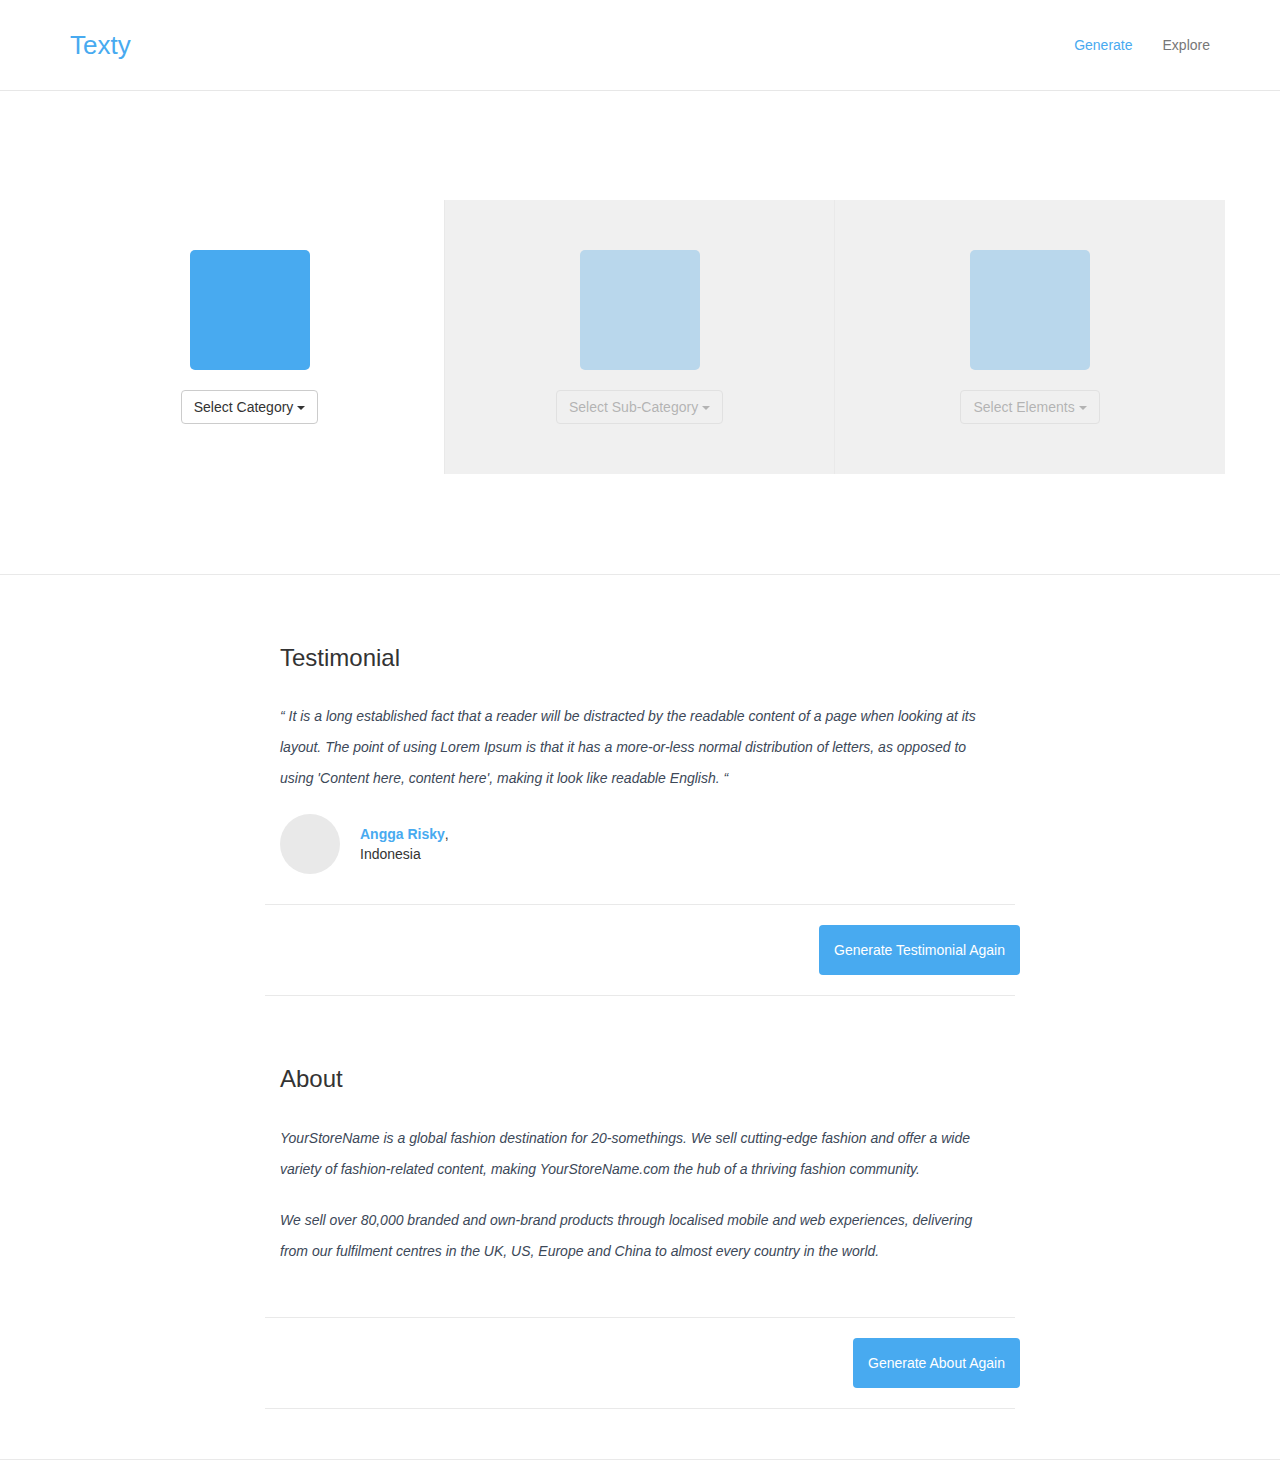
==== generate.html @ 6aca871b "First blood gan" ====
<!DOCTYPE html>
<html lang="en">

<head>

    <meta charset="utf-8">
    <meta http-equiv="X-UA-Compatible" content="IE=edge">
    <meta name="viewport" content="width=device-width, initial-scale=1">
    <meta name="description" content="">
    <meta name="author" content="">

    <title>Logo - Beautiful text content for your design</title>

    <!-- Bootstrap Core CSS -->
    <link href="css/bootstrap.min.css" rel="stylesheet">

    <!-- Custom CSS -->
    <link href="css/style.css" rel="stylesheet">

    <!-- HTML5 Shim and Respond.js IE8 support of HTML5 elements and media queries -->
    <!-- WARNING: Respond.js doesn't work if you view the page via file:// -->
    <!--[if lt IE 9]>
        <script src="https://oss.maxcdn.com/libs/html5shiv/3.7.0/html5shiv.js"></script>
        <script src="https://oss.maxcdn.com/libs/respond.js/1.4.2/respond.min.js"></script>
    <![endif]-->

</head>

<!-- The #page-top ID is part of the scrolling feature - the data-spy and data-target are part of the built-in Bootstrap scrollspy function -->

<body id="page-top" data-spy="scroll" data-target=".navbar-fixed-top">

    <!-- Navigation -->
    <nav class="navbar-me navbar navbar-default navbar-fixed-top" role="navigation">
        <div class="container">
            <div class="navbar-header page-scroll">
                <button type="button" class="navbar-toggle" data-toggle="collapse" data-target=".navbar-ex1-collapse">
                    <span class="sr-only">Toggle navigation</span>
                    <span class="icon-bar"></span>
                    <span class="icon-bar"></span>
                    <span class="icon-bar"></span>
                </button>
                <a class="navbar-brand page-scroll" href="index.html"><span class="blue-text">Texty</span></a>
            </div>

            <!-- Collect the nav links, forms, and other content for toggling -->
            <div class="collapse navbar-collapse navbar-ex1-collapse">
                <ul class="nav navbar-nav navbar-right">
                    <!-- Hidden li included to remove active class from about link when scrolled up past about section -->
                    <li class="hidden">
                        <a class="page-scroll" href="#page-top"></a>
                    </li>
                    <li>
                        <a href="generate.html"><span class="blue-text">Generate</span></a>
                    </li>
                    <li>
                        <a href="#">Explore</a>
                    </li>
                </ul>
            </div>
            <!-- /.navbar-collapse -->
        </div>
        <!-- /.container -->
    </nav>

    <!-- Filter Section -->
    <section id="filter" class="filter-section">
        <div class="container">
            <div class="row">
                <div class="col-lg-4 item">
                    <div class="icon">
                        <img src="" alt="">
                    </div>
                    <div class="dropdown">
                      <button class="btn btn-default dropdown-toggle" type="button" id="dropdownMenu1" data-toggle="dropdown" aria-haspopup="true" aria-expanded="true">
                        Select Category
                        <span class="caret"></span>
                      </button>
                      <ul class="dropdown-menu" aria-labelledby="dropdownMenu1">
                        <li><a href="#">E-Commerce</a></li>
                        <li><a href="#">News</a></li>
                        <li><a href="#">Personal</a></li>
                        <li><a href="#">E-Commerce</a></li>
                        <li><a href="#">News</a></li>
                        <li><a href="#">Personal</a></li>
                        <li><a href="#">E-Commerce</a></li>
                        <li><a href="#">News</a></li>
                        <li><a href="#">Personal</a></li>
                        <li><a href="#">E-Commerce</a></li>
                        <li><a href="#">News</a></li>
                        <li><a href="#">Personal</a></li>
                        <li><a href="#">E-Commerce</a></li>
                        <li><a href="#">News</a></li>
                        <li><a href="#">Personal</a></li>
                      </ul>
                    </div>
                </div>
                <div class="col-lg-4 item">
                    <div class="closed">
                    </div>
                    <div class="icon">
                        <img src="" alt="">
                    </div>
                    <div class="dropdown">
                      <button class="btn btn-default dropdown-toggle" type="button" id="dropdownMenu1" data-toggle="dropdown" aria-haspopup="true" aria-expanded="true">
                        Select Sub-Category
                        <span class="caret"></span>
                      </button>
                      <ul class="dropdown-menu" aria-labelledby="dropdownMenu1">
                        <li><a href="#">Furniture</a></li>
                        <li><a href="#">Fashion</a></li>
                        <li><a href="#">Garden</a></li>
                        <li><a href="#">Construction</a></li>
                        <li><a href="#">Furniture</a></li>
                        <li><a href="#">Fashion</a></li>
                        <li><a href="#">Garden</a></li>
                        <li><a href="#">Construction</a></li>
                        <li><a href="#">Furniture</a></li>
                        <li><a href="#">Fashion</a></li>
                        <li><a href="#">Garden</a></li>
                        <li><a href="#">Construction</a></li>
                        <li><a href="#">Furniture</a></li>
                        <li><a href="#">Fashion</a></li>
                        <li><a href="#">Garden</a></li>
                        <li><a href="#">Construction</a></li>
                      </ul>
                    </div>
                </div>
                <div class="col-lg-4 item">
                    <div class="closed">
                    </div>
                    <div class="icon">
                        <img src="" alt="">
                    </div>
                    <div class="dropdown">
                      <button class="btn btn-default dropdown-toggle" type="button" id="dropdownMenu1" data-toggle="dropdown" aria-haspopup="true" aria-expanded="true">
                        Select Elements
                        <span class="caret"></span>
                      </button>
                      <ul class="dropdown-menu" aria-labelledby="dropdownMenu1">
                        <li>
                            <div class="checkbox">
                              <label><input type="checkbox" value="">Testimonial</label>
                            </div>
                        </li>
                        <li>
                            <div class="checkbox">
                              <label><input type="checkbox" value="">Product</label>
                            </div>
                        </li>
                        <li>
                            <div class="checkbox">
                              <label><input type="checkbox" value="">About</label>
                            </div>
                        </li>
                        <li>
                            <div class="checkbox">
                              <label><input type="checkbox" value="">Testimonial</label>
                            </div>
                        </li>
                        <li>
                            <div class="checkbox">
                              <label><input type="checkbox" value="">Product</label>
                            </div>
                        </li>
                        <li>
                            <div class="checkbox">
                              <label><input type="checkbox" value="">About</label>
                            </div>
                        </li>
                        <li>
                            <div class="checkbox">
                              <label><input type="checkbox" value="">Testimonial</label>
                            </div>
                        </li>
                        <li>
                            <div class="checkbox">
                              <label><input type="checkbox" value="">Product</label>
                            </div>
                        </li>
                        <li>
                            <div class="checkbox">
                              <label><input type="checkbox" value="">About</label>
                            </div>
                        </li>
                      </ul>
                    </div>
                </div>
            </div>
        </div>
    </section>

    <!-- Result Section -->
    <section id="result" class="result-section">
        <div class="container">
            <div class="row item">
                <div class="col-lg-8 col-lg-offset-2">
                    <div class="col-lg-12">
                        <h3 class="sub-category">Testimonial</h3>
                        <p class="text-content">
                            “ It is a long established fact that a reader will be distracted by the readable content of a page when looking 
                            at its layout. The point of using Lorem Ipsum is that it has a more-or-less normal distribution of letters, 
                            as opposed to using 'Content here, content here', making it look like readable English. “ 
                        </p>
                    </div>
                    <div class="col-lg-12">
                        <div class="profile-pic">
                            
                        </div>
                        <div class="name">
                            <strong><span class="blue-text">Angga Risky</span></strong>,
                        </div>
                        <p>
                            Indonesia
                        </p>
                    </div>
                    <div class="action col-lg-12">
                        <a href="#" class="btn-generate pull-right btn btn-primary btn-first">
                            Generate Testimonial Again
                        </a>
                    </div>
                </div>
            </div>
            <div class="row item">
                <div class="col-lg-8 col-lg-offset-2">
                    <div class="col-lg-12">
                        <h3 class="sub-category">About</h3>
                        <p class="text-content">
                            YourStoreName is a global fashion destination for 20-somethings. We sell cutting-edge fashion and offer a wide variety of fashion-related content, making YourStoreName.com the hub of a thriving fashion community.
                        </p>
                        <p class="text-content">
                            We sell over 80,000 branded and own-brand products through localised mobile and web experiences, delivering from our fulfilment centres in the UK, US, Europe and China to almost every country in the world. 
                        </p>
                    </div>
                    <div class="action col-lg-12">
                        <a href="#" class="btn-generate pull-right btn btn-primary btn-first">
                            Generate About Again
                        </a>
                    </div>
                </div>
            </div>
        </div>
    </section>

    <!-- jQuery -->
    <script src="js/jquery.js"></script>

    <!-- Bootstrap Core JavaScript -->
    <script src="js/bootstrap.min.js"></script>

    <!-- Scrolling Nav JavaScript -->
    <script src="js/jquery.easing.min.js"></script>
    <script src="js/scrolling-nav.js"></script>

</body>

</html>
---- css/style.css ----
/*!
 * Start Bootstrap - Scrolling Nav (http://startbootstrap.com/)
 * Copyright 2013-2016 Start Bootstrap
 * Licensed under MIT (https://github.com/BlackrockDigital/startbootstrap/blob/gh-pages/LICENSE)
 */
.blue-text {
  color: #48AAF0; }

.black-text {
  color: #3C4858; }

.silver-text {
  color: #E9E9E9; }

.silver-dark-text {
  color: #8492A6; }

.white-text {
  color: #ffffff; }

body {
  width: 100%;
  height: 100%; }

html {
  width: 100%;
  height: 100%; }

@media (min-width: 767px) {
  .navbar {
    padding: 20px 0;
    -webkit-transition: background .5s ease-in-out,padding .5s ease-in-out;
    -moz-transition: background .5s ease-in-out,padding .5s ease-in-out;
    transition: background .5s ease-in-out,padding .5s ease-in-out; }

  .top-nav-collapse {
    padding: 0; } }
.navbar-me {
  background: white; }
  .navbar-me .navbar-brand {
    font-size: 26px; }

.btn-first {
  padding: 15px;
  background: #48AAF0;
  color: #ffffff;
  border: 0; }

.btn-second {
  color: #8492A6;
  text-decoration: underline; }

.intro-section {
  padding-top: 100px;
  padding-bottom: 40px;
  background: #fff; }
  .intro-section .header-title {
    line-height: 1.5;
    color: #3C4858;
    font-weight: normal;
    margin-bottom: 30px;
    margin-top: 150px; }

.filter-section {
  padding-top: 100px;
  padding-bottom: 100px; }
  .filter-section .item {
    padding-top: 50px;
    padding-bottom: 50px;
    border-right: 1px #E9E9E9 solid;
    text-align: center;
    margin-top: 100px; }
    .filter-section .item:nth-child(3) {
      border-right: 0; }
    .filter-section .item .title {
      color: #48AAF0;
      font-weight: normal; }
    .filter-section .item .icon {
      width: 120px;
      height: 120px;
      border-radius: 5px;
      background: #48AAF0;
      border: 0;
      margin: 0 auto;
      margin-bottom: 20px; }
    .filter-section .item .dropdown-menu {
      margin: 0 auto;
      margin-left: 28%;
      margin-top: 2%;
      height: 100px;
      overflow-y: scroll; }
      .filter-section .item .dropdown-menu .checkbox {
        margin-left: 10px; }
    .filter-section .item .closed {
      position: absolute;
      background: rgba(233, 233, 233, 0.7);
      width: 100%;
      height: 100%;
      z-index: 99;
      top: 0;
      left: 0; }

.result-section {
  padding-bottom: 50px;
  border-top: 1px solid #E9E9E9;
  border-bottom: 1px solid #E9E9E9; }
  .result-section .item {
    margin-top: 50px; }
    .result-section .item .text-content {
      line-height: 31px;
      color: #3C4858;
      font-style: italic;
      margin-bottom: 20px; }
    .result-section .item .profile-pic {
      width: 60px;
      height: 60px;
      background: #E9E9E9;
      border-radius: 100%;
      float: left;
      margin-right: 20px; }
    .result-section .item .name {
      margin-top: 10px; }
    .result-section .item .action {
      border-top: 1px solid #E9E9E9;
      border-bottom: 1px solid #E9E9E9;
      padding-top: 20px;
      padding-bottom: 20px;
      margin-top: 30px; }
      .result-section .item .action .btn-generate {
        margin-right: -20px; }
    .result-section .item .sub-category {
      margin-bottom: 30px; }

.sample-section {
  height: 100%;
  padding-top: 150px;
  text-align: center;
  background: #E9E9E9; }

/*# sourceMappingURL=style.css.map */
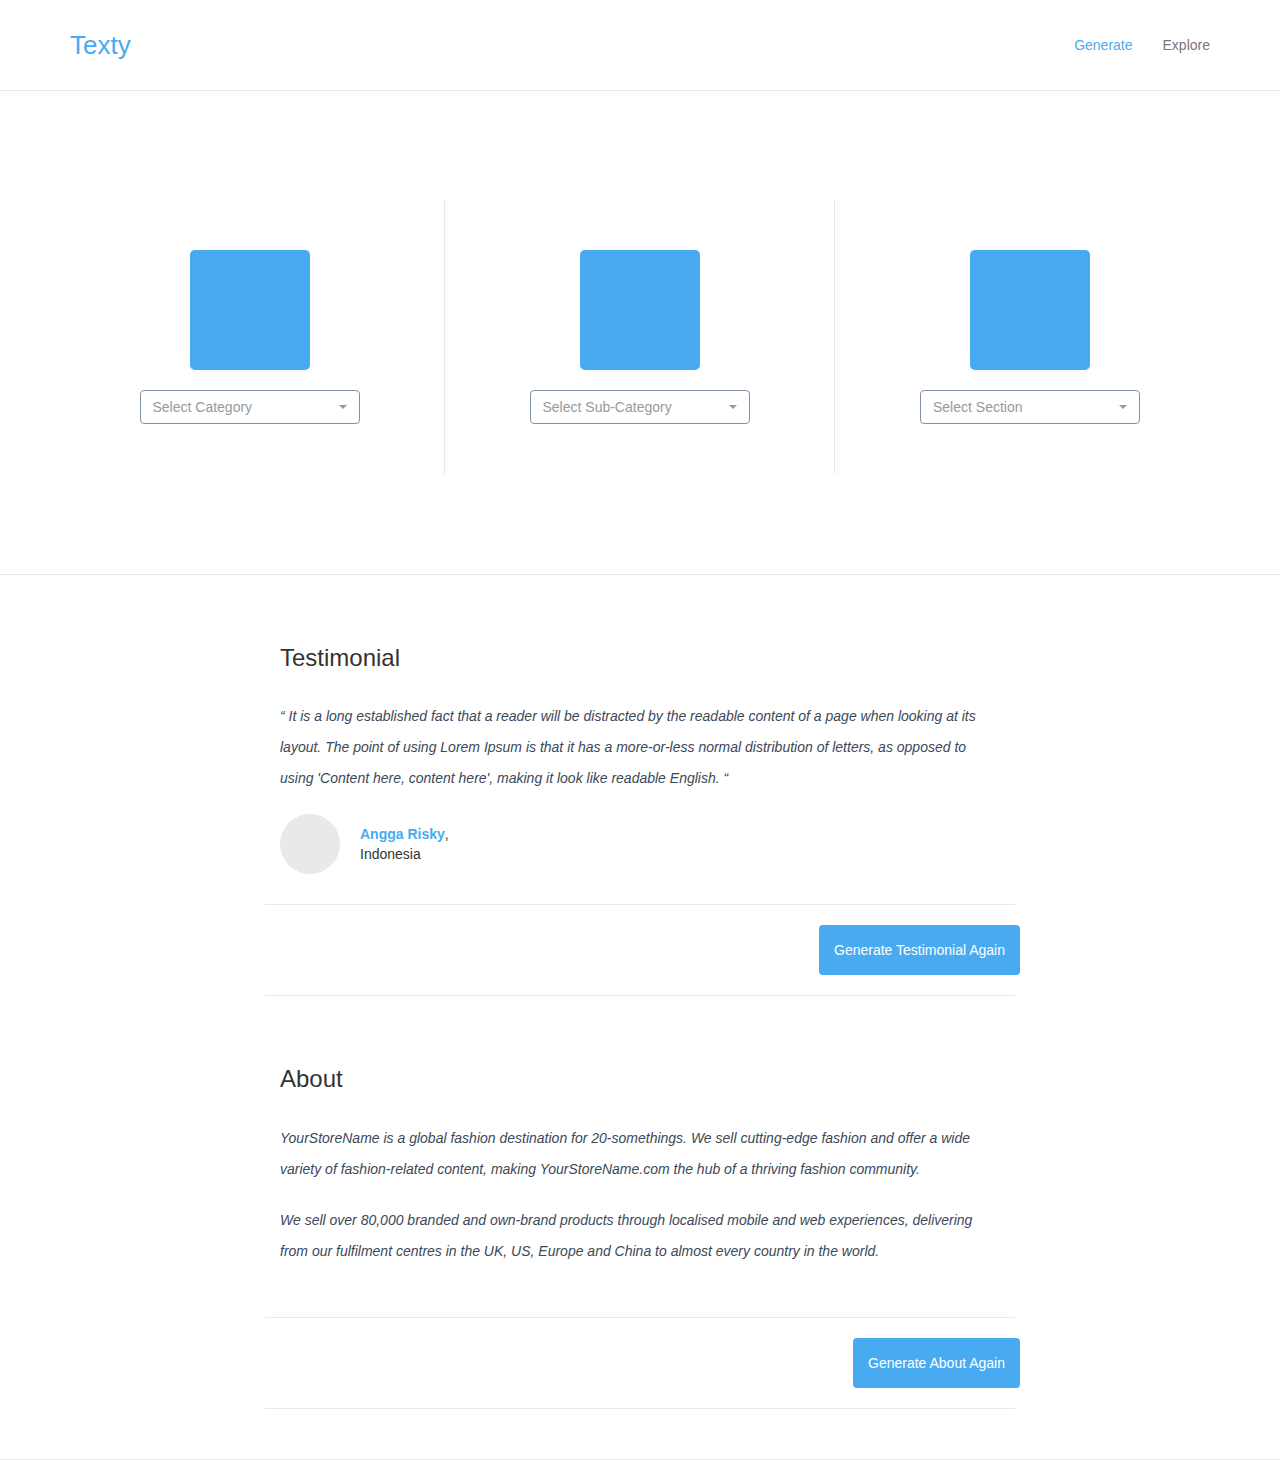
==== commit 6c9be22a: "perubahan select option" ====
--- a/generate.html
+++ b/generate.html
@@ -13,6 +13,9 @@
 
     <!-- Bootstrap Core CSS -->
     <link href="css/bootstrap.min.css" rel="stylesheet">
+
+    <!-- Latest compiled and minified CSS -->
+    <link rel="stylesheet" href="css/bootstrap-select.min.css">
 
     <!-- Custom CSS -->
     <link href="css/style.css" rel="stylesheet">
@@ -71,120 +74,34 @@
                     <div class="icon">
                         <img src="" alt="">
                     </div>
-                    <div class="dropdown">
-                      <button class="btn btn-default dropdown-toggle" type="button" id="dropdownMenu1" data-toggle="dropdown" aria-haspopup="true" aria-expanded="true">
-                        Select Category
-                        <span class="caret"></span>
-                      </button>
-                      <ul class="dropdown-menu" aria-labelledby="dropdownMenu1">
-                        <li><a href="#">E-Commerce</a></li>
-                        <li><a href="#">News</a></li>
-                        <li><a href="#">Personal</a></li>
-                        <li><a href="#">E-Commerce</a></li>
-                        <li><a href="#">News</a></li>
-                        <li><a href="#">Personal</a></li>
-                        <li><a href="#">E-Commerce</a></li>
-                        <li><a href="#">News</a></li>
-                        <li><a href="#">Personal</a></li>
-                        <li><a href="#">E-Commerce</a></li>
-                        <li><a href="#">News</a></li>
-                        <li><a href="#">Personal</a></li>
-                        <li><a href="#">E-Commerce</a></li>
-                        <li><a href="#">News</a></li>
-                        <li><a href="#">Personal</a></li>
-                      </ul>
-                    </div>
+                    <select class="selectpicker">
+                        <option value="">Select Category</option>    
+                        <option value="">Mustard</option>
+                        <option value="">Ketchup</option>
+                        <option value="">Relish</option>
+                    </select>
                 </div>
                 <div class="col-lg-4 item">
-                    <div class="closed">
-                    </div>
                     <div class="icon">
                         <img src="" alt="">
                     </div>
-                    <div class="dropdown">
-                      <button class="btn btn-default dropdown-toggle" type="button" id="dropdownMenu1" data-toggle="dropdown" aria-haspopup="true" aria-expanded="true">
-                        Select Sub-Category
-                        <span class="caret"></span>
-                      </button>
-                      <ul class="dropdown-menu" aria-labelledby="dropdownMenu1">
-                        <li><a href="#">Furniture</a></li>
-                        <li><a href="#">Fashion</a></li>
-                        <li><a href="#">Garden</a></li>
-                        <li><a href="#">Construction</a></li>
-                        <li><a href="#">Furniture</a></li>
-                        <li><a href="#">Fashion</a></li>
-                        <li><a href="#">Garden</a></li>
-                        <li><a href="#">Construction</a></li>
-                        <li><a href="#">Furniture</a></li>
-                        <li><a href="#">Fashion</a></li>
-                        <li><a href="#">Garden</a></li>
-                        <li><a href="#">Construction</a></li>
-                        <li><a href="#">Furniture</a></li>
-                        <li><a href="#">Fashion</a></li>
-                        <li><a href="#">Garden</a></li>
-                        <li><a href="#">Construction</a></li>
-                      </ul>
-                    </div>
+                    <select class="selectpicker">
+                        <option value="">Select Sub-Category</option>    
+                        <option value="">Mustard</option>
+                        <option value="">Ketchup</option>
+                        <option value="">Relish</option>
+                    </select>
                 </div>
                 <div class="col-lg-4 item">
-                    <div class="closed">
-                    </div>
                     <div class="icon">
                         <img src="" alt="">
                     </div>
-                    <div class="dropdown">
-                      <button class="btn btn-default dropdown-toggle" type="button" id="dropdownMenu1" data-toggle="dropdown" aria-haspopup="true" aria-expanded="true">
-                        Select Elements
-                        <span class="caret"></span>
-                      </button>
-                      <ul class="dropdown-menu" aria-labelledby="dropdownMenu1">
-                        <li>
-                            <div class="checkbox">
-                              <label><input type="checkbox" value="">Testimonial</label>
-                            </div>
-                        </li>
-                        <li>
-                            <div class="checkbox">
-                              <label><input type="checkbox" value="">Product</label>
-                            </div>
-                        </li>
-                        <li>
-                            <div class="checkbox">
-                              <label><input type="checkbox" value="">About</label>
-                            </div>
-                        </li>
-                        <li>
-                            <div class="checkbox">
-                              <label><input type="checkbox" value="">Testimonial</label>
-                            </div>
-                        </li>
-                        <li>
-                            <div class="checkbox">
-                              <label><input type="checkbox" value="">Product</label>
-                            </div>
-                        </li>
-                        <li>
-                            <div class="checkbox">
-                              <label><input type="checkbox" value="">About</label>
-                            </div>
-                        </li>
-                        <li>
-                            <div class="checkbox">
-                              <label><input type="checkbox" value="">Testimonial</label>
-                            </div>
-                        </li>
-                        <li>
-                            <div class="checkbox">
-                              <label><input type="checkbox" value="">Product</label>
-                            </div>
-                        </li>
-                        <li>
-                            <div class="checkbox">
-                              <label><input type="checkbox" value="">About</label>
-                            </div>
-                        </li>
-                      </ul>
-                    </div>
+                    <select class="selectpicker">
+                        <option value="">Select Section</option>    
+                        <option value="">Mustard</option>
+                        <option value="">Ketchup</option>
+                        <option value="">Relish</option>
+                    </select>
                 </div>
             </div>
         </div>
@@ -252,6 +169,16 @@
     <script src="js/jquery.easing.min.js"></script>
     <script src="js/scrolling-nav.js"></script>
 
+    <!-- Latest compiled and minified JavaScript -->
+    <script src="js/bootstrap-select.min.js"></script>
+
+    <script>
+        $('.selectpicker').selectpicker({
+          style: 'btn-info',
+          size: 4
+        });
+    </script>
+
 </body>
 
 </html>
--- a/css/style.css
+++ b/css/style.css
@@ -64,6 +64,10 @@
 .filter-section {
   padding-top: 100px;
   padding-bottom: 100px; }
+  .filter-section .dropdown-toggle {
+    background: none;
+    border: 1px solid #8492A6;
+    color: #8492A6; }
   .filter-section .item {
     padding-top: 50px;
     padding-bottom: 50px;
@@ -83,14 +87,6 @@
       border: 0;
       margin: 0 auto;
       margin-bottom: 20px; }
-    .filter-section .item .dropdown-menu {
-      margin: 0 auto;
-      margin-left: 28%;
-      margin-top: 2%;
-      height: 100px;
-      overflow-y: scroll; }
-      .filter-section .item .dropdown-menu .checkbox {
-        margin-left: 10px; }
     .filter-section .item .closed {
       position: absolute;
       background: rgba(233, 233, 233, 0.7);
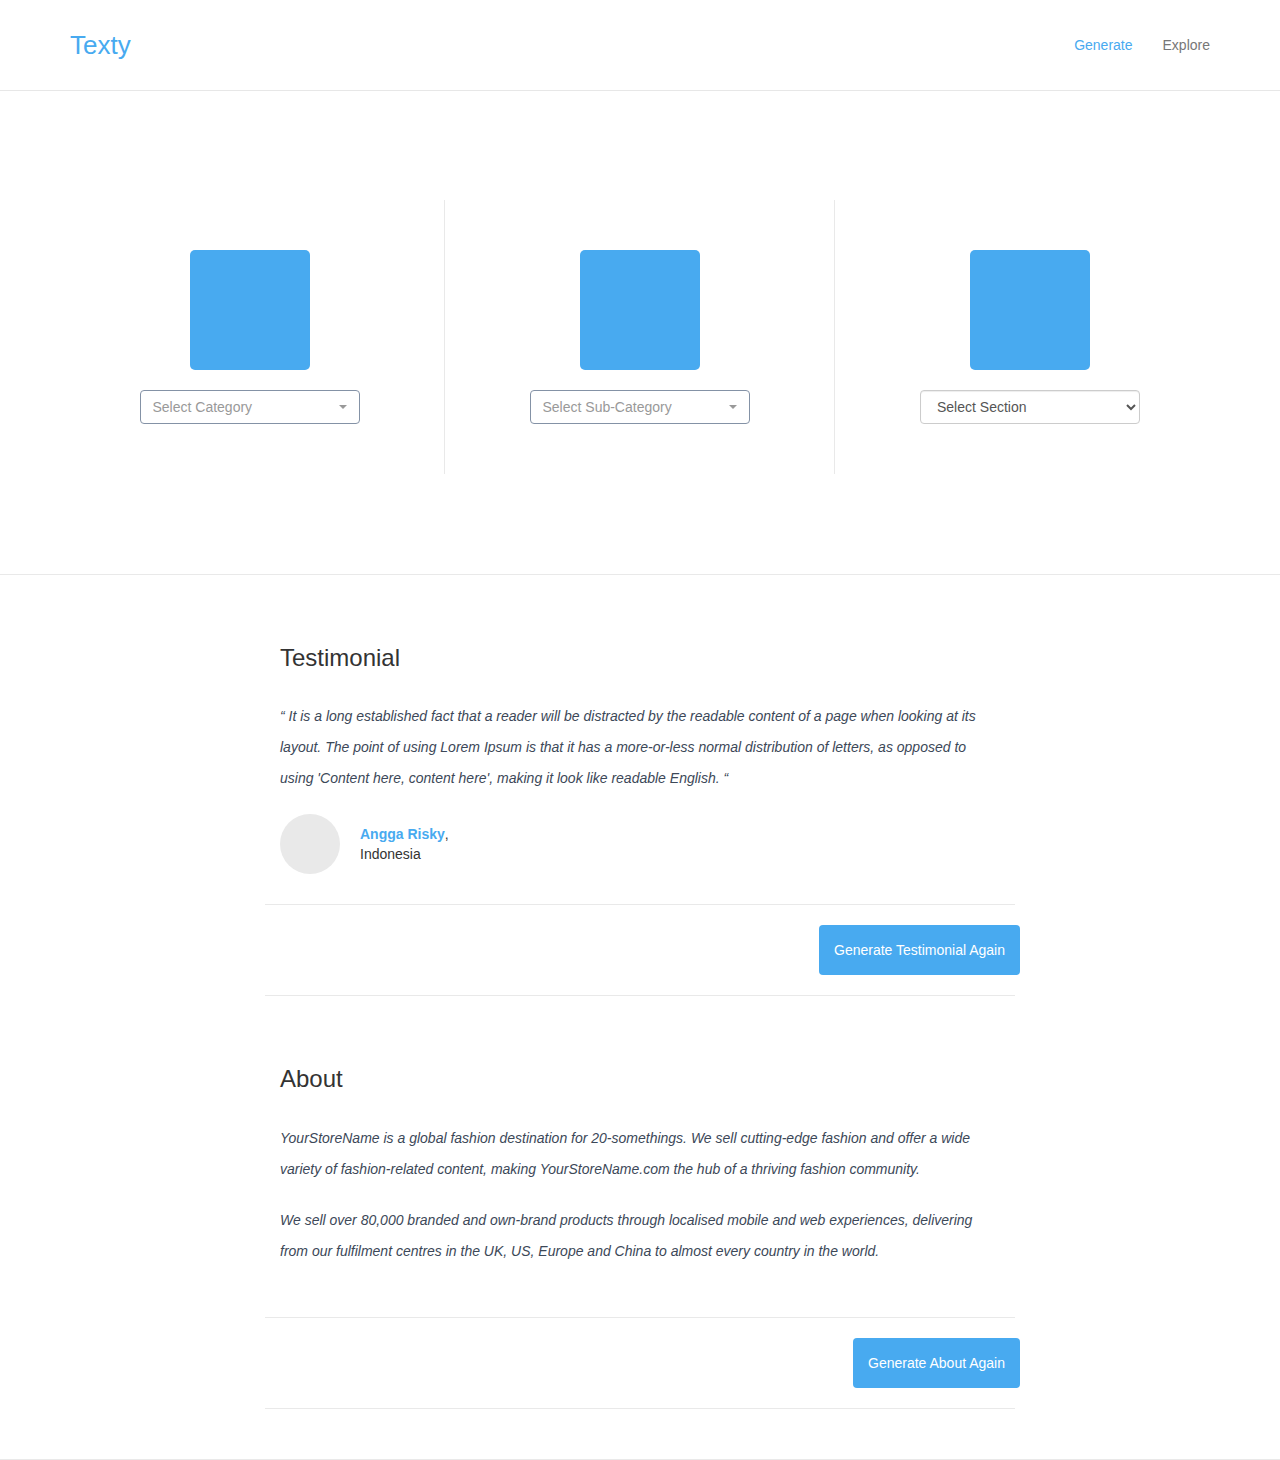
==== commit 7d8068d1: "perubahan select section untuk checkbox" ====
--- a/generate.html
+++ b/generate.html
@@ -79,6 +79,15 @@
                         <option value="">Mustard</option>
                         <option value="">Ketchup</option>
                         <option value="">Relish</option>
+                        <option value="">Mustard</option>
+                        <option value="">Ketchup</option>
+                        <option value="">Relish</option>
+                        <option value="">Mustard</option>
+                        <option value="">Ketchup</option>
+                        <option value="">Relish</option>
+                        <option value="">Mustard</option>
+                        <option value="">Ketchup</option>
+                        <option value="">Relish</option>
                     </select>
                 </div>
                 <div class="col-lg-4 item">
@@ -90,18 +99,33 @@
                         <option value="">Mustard</option>
                         <option value="">Ketchup</option>
                         <option value="">Relish</option>
+                        <option value="">Mustard</option>
+                        <option value="">Ketchup</option>
+                        <option value="">Relish</option>
+                        <option value="">Mustard</option>
+                        <option value="">Ketchup</option>
+                        <option value="">Relish</option>
+                        <option value="">Mustard</option>
+                        <option value="">Ketchup</option>
+                        <option value="">Relish</option>
                     </select>
                 </div>
                 <div class="col-lg-4 item">
                     <div class="icon">
                         <img src="" alt="">
                     </div>
-                    <select class="selectpicker">
-                        <option value="">Select Section</option>    
-                        <option value="">Mustard</option>
-                        <option value="">Ketchup</option>
-                        <option value="">Relish</option>
-                    </select>
+                    <div class="selectbox" onclick="showCheckboxes();">
+                        <div class="form-group input-select-section">
+                          <select class="form-control">
+                            <option>Select Section</option>
+                          </select>
+                        </div>
+                        <div class="overselect"></div>
+                    </div>
+                    <div id="checkboxes">
+                        <label for="one"><input type="checkbox" id="one"/> Testimonial</label>
+                        <label for="two"><input type="checkbox" id="two"/> About</label>
+                    </div>
                 </div>
             </div>
         </div>
@@ -178,6 +202,19 @@
           size: 4
         });
     </script>
+    <script>
+        var expanded = false;
+        function showCheckboxes() {
+            var checkboxes = document.getElementById("checkboxes");
+            if (!expanded) {
+                checkboxes.style.display = "block";
+                expanded = true;
+            } else {
+                checkboxes.style.display = "none";
+                expanded = false;
+            }
+        }
+    </script>
 
 </body>
 
--- a/css/style.css
+++ b/css/style.css
@@ -68,6 +68,37 @@
     background: none;
     border: 1px solid #8492A6;
     color: #8492A6; }
+  .filter-section .input-select-section {
+    width: 220px;
+    margin: 0 auto; }
+  .filter-section .selectbox {
+    position: relative; }
+  .filter-section .selectbox select {
+    width: 100%;
+    font-weight: normal; }
+  .filter-section .overselect {
+    position: absolute;
+    left: 0;
+    right: 0;
+    top: 0;
+    bottom: 0; }
+  .filter-section #checkboxes {
+    width: 220px;
+    height: 125px;
+    overflow-x: scroll;
+    margin: 0 auto;
+    padding: 10px;
+    display: none;
+    border: 1px #dadada solid;
+    font-weight: normal;
+    text-align: left;
+    line-height: 2;
+    position: absolute;
+    left: 22%; }
+  .filter-section #checkboxes label {
+    display: block; }
+  .filter-section #checkboxes label:hover {
+    background-color: #1e90ff; }
   .filter-section .item {
     padding-top: 50px;
     padding-bottom: 50px;
